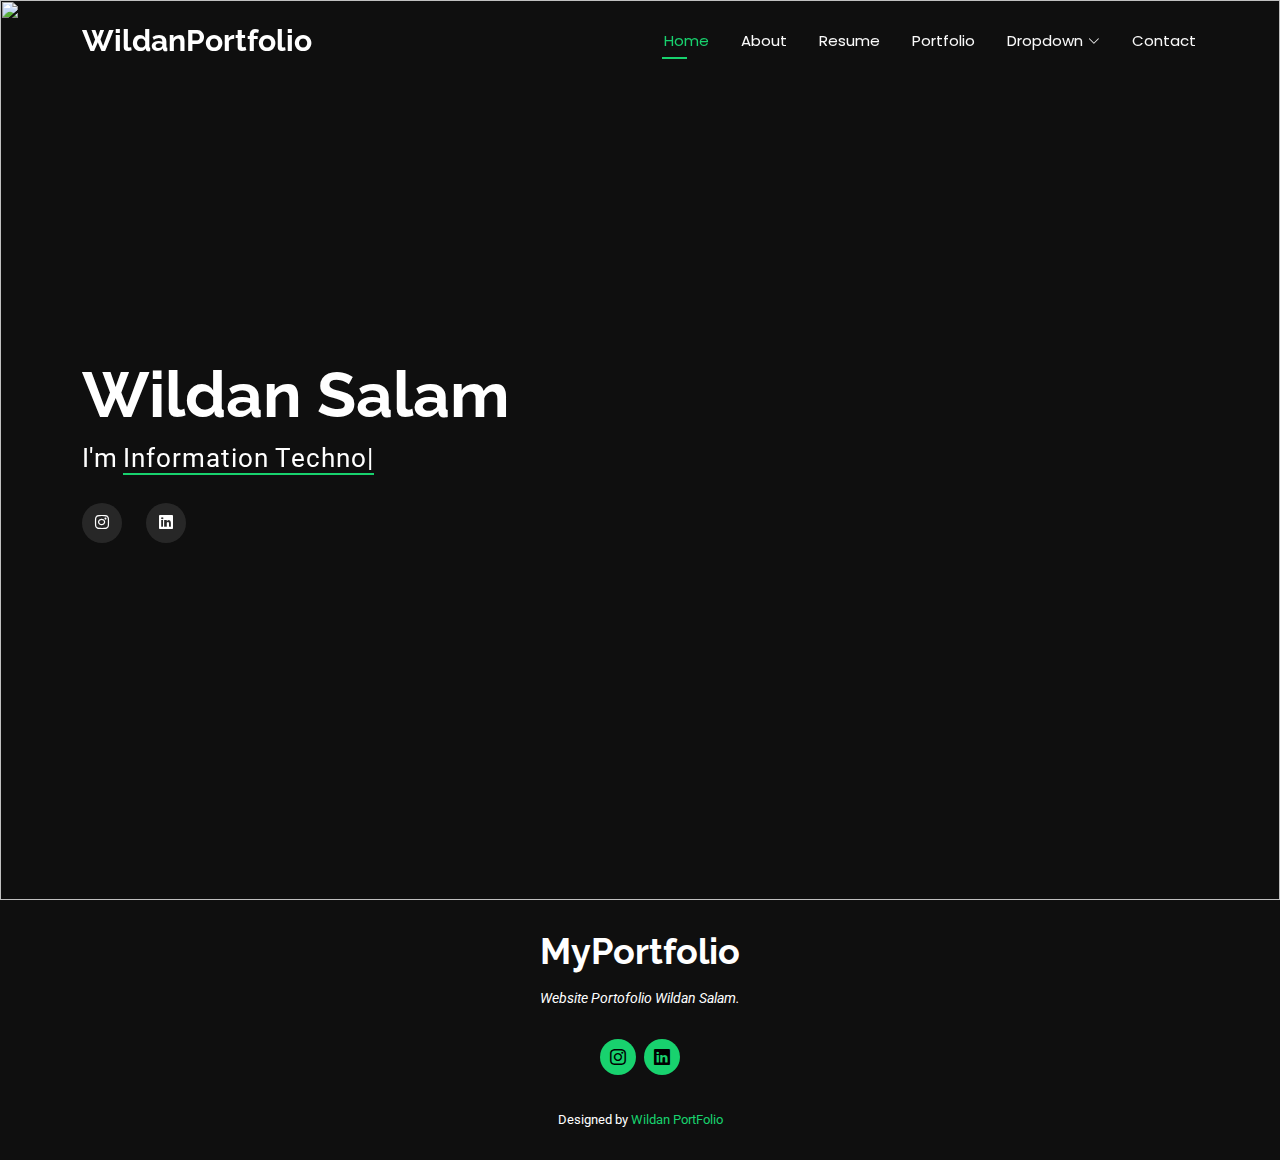
==== index.html @ bd1321b5 "first commit" ====
<!DOCTYPE html>
<html lang="en">

<head>
  <meta charset="utf-8">
  <meta content="width=device-width, initial-scale=1.0" name="viewport">
  <title>Portofolio</title>
  <meta name="description" content="">
  <meta name="keywords" content="">

  <!-- Favicons -->
  <link href="assets/img/favicon.png" rel="icon">
  <link href="assets/img/apple-touch-icon.png" rel="apple-touch-icon">

  <!-- Fonts -->
  <link href="https://fonts.googleapis.com" rel="preconnect">
  <link href="https://fonts.gstatic.com" rel="preconnect" crossorigin>
  <link href="https://fonts.googleapis.com/css2?family=Roboto:ital,wght@0,100;0,300;0,400;0,500;0,700;0,900;1,100;1,300;1,400;1,500;1,700;1,900&family=Poppins:ital,wght@0,100;0,200;0,300;0,400;0,500;0,600;0,700;0,800;0,900;1,100;1,200;1,300;1,400;1,500;1,600;1,700;1,800;1,900&family=Raleway:ital,wght@0,100;0,200;0,300;0,400;0,500;0,600;0,700;0,800;0,900;1,100;1,200;1,300;1,400;1,500;1,600;1,700;1,800;1,900&display=swap" rel="stylesheet">

  <!-- Vendor CSS Files -->
  <link href="assets/vendor/bootstrap/css/bootstrap.min.css" rel="stylesheet">
  <link href="assets/vendor/bootstrap-icons/bootstrap-icons.css" rel="stylesheet">
  <link href="assets/vendor/aos/aos.css" rel="stylesheet">
  <link href="assets/vendor/swiper/swiper-bundle.min.css" rel="stylesheet">
  <link href="assets/vendor/glightbox/css/glightbox.min.css" rel="stylesheet">

  <!-- Main CSS File -->
  <link href="assets/css/main.css" rel="stylesheet">

  <!-- =======================================================
  * Template Name: Personal
  * Template URL: https://bootstrapmade.com/personal-free-resume-bootstrap-template/
  * Updated: Nov 04 2024 with Bootstrap v5.3.3
  * Author: BootstrapMade.com
  * License: https://bootstrapmade.com/license/
  ======================================================== -->
</head>

<body class="index-page">

  <header id="header" class="header d-flex align-items-center fixed-top">
    <div class="container-fluid container-xl position-relative d-flex align-items-center justify-content-between">

      <a href="index.html" class="logo d-flex align-items-center">
        <!-- Uncomment the line below if you also wish to use an image logo -->
        <!-- <img src="assets/img/logo.png" alt=""> -->
        <h1 class="sitename">WildanPortfolio</h1>
      </a>

      <nav id="navmenu" class="navmenu">
        <ul>
          <li><a href="index.html" class="active">Home</a></li>
          <li><a href="about.html">About</a></li>
          <li><a href="resume.html">Resume</a></li>
          <li><a href="portfolio.html">Portfolio</a></li>
          <li class="dropdown"><a href="#"><span>Dropdown</span> <i class="bi bi-chevron-down toggle-dropdown"></i></a>
            <ul>
              <li><a href="#">Dropdown 1</a></li>
              <li class="dropdown"><a href="#"><span>Deep Dropdown</span> <i class="bi bi-chevron-down toggle-dropdown"></i></a>
                <ul>
                  <li><a href="#">Deep Dropdown 1</a></li>
                  <li><a href="#">Deep Dropdown 2</a></li>
                  <li><a href="#">Deep Dropdown 3</a></li>
                  <li><a href="#">Deep Dropdown 4</a></li>
                  <li><a href="#">Deep Dropdown 5</a></li>
                </ul>
              </li>
              <li><a href="#">Dropdown 2</a></li>
              <li><a href="#">Dropdown 3</a></li>
              <li><a href="#">Dropdown 4</a></li>
            </ul>
          </li>
          <li><a href="contact.html">Contact</a></li>
        </ul>
        <i class="mobile-nav-toggle d-xl-none bi bi-list"></i>
      </nav>

    </div>
  </header>

  <main class="main">

    <!-- Hero Section -->
    <section id="hero" class="hero section dark-background">

      <img src="assets/img/background portofolio.jpeg
      " alt="" data-aos="fade-in">

      <div class="container" data-aos="zoom-out" data-aos-delay="100">
        <h2>Wildan Salam</h2>
        <p>I'm <span class="typed" data-typed-items="Pamulang University Student, Information Technology Support,">Information Technology Support</span><span class="typed-cursor typed-cursor--blink"></span></p>
        <div class="social-links">
          <a href="#"><i class="bi bi-instagram"></i></a>
          <a href="#"><i class="bi bi-linkedin"></i></a>
        </div>
      </div>

    </section><!-- /Hero Section -->

  </main>

  <footer id="footer" class="footer dark-background">
    <div class="container">
      <h3 class="sitename">MyPortfolio</h3>
      <p>Website Portofolio Wildan Salam.</p>
      <div class="social-links d-flex justify-content-center">
        <a href="#"><i class="bi bi-instagram"></i></a>
        <a href="#"><i class="bi bi-linkedin"></i></a>
      </div>

      <div class="container">
        <div class="credits">
          <!-- All the links in the footer should remain intact. -->
          <!-- You can delete the links only if you've purchased the pro version. -->
          <!-- Licensing information: https://bootstrapmade.com/license/ -->
          <!-- Purchase the pro version with working PHP/AJAX contact form: [buy-url] -->
          Designed by <a href="#">Wildan PortFolio</a>
        </div>
      </div>
    </div>
  </footer>

  <!-- Scroll Top -->
  <a href="#" id="scroll-top" class="scroll-top d-flex align-items-center justify-content-center"><i class="bi bi-arrow-up-short"></i></a>

  <!-- Preloader -->
  <div id="preloader"></div>

  <!-- Vendor JS Files -->
  <script src="assets/vendor/bootstrap/js/bootstrap.bundle.min.js"></script>
  <script src="assets/vendor/php-email-form/validate.js"></script>
  <script src="assets/vendor/aos/aos.js"></script>
  <script src="assets/vendor/typed.js/typed.umd.js"></script>
  <script src="assets/vendor/purecounter/purecounter_vanilla.js"></script>
  <script src="assets/vendor/waypoints/noframework.waypoints.js"></script>
  <script src="assets/vendor/swiper/swiper-bundle.min.js"></script>
  <script src="assets/vendor/glightbox/js/glightbox.min.js"></script>
  <script src="assets/vendor/imagesloaded/imagesloaded.pkgd.min.js"></script>
  <script src="assets/vendor/isotope-layout/isotope.pkgd.min.js"></script>

  <!-- Main JS File -->
  <script src="assets/js/main.js"></script>

</body>

</html>
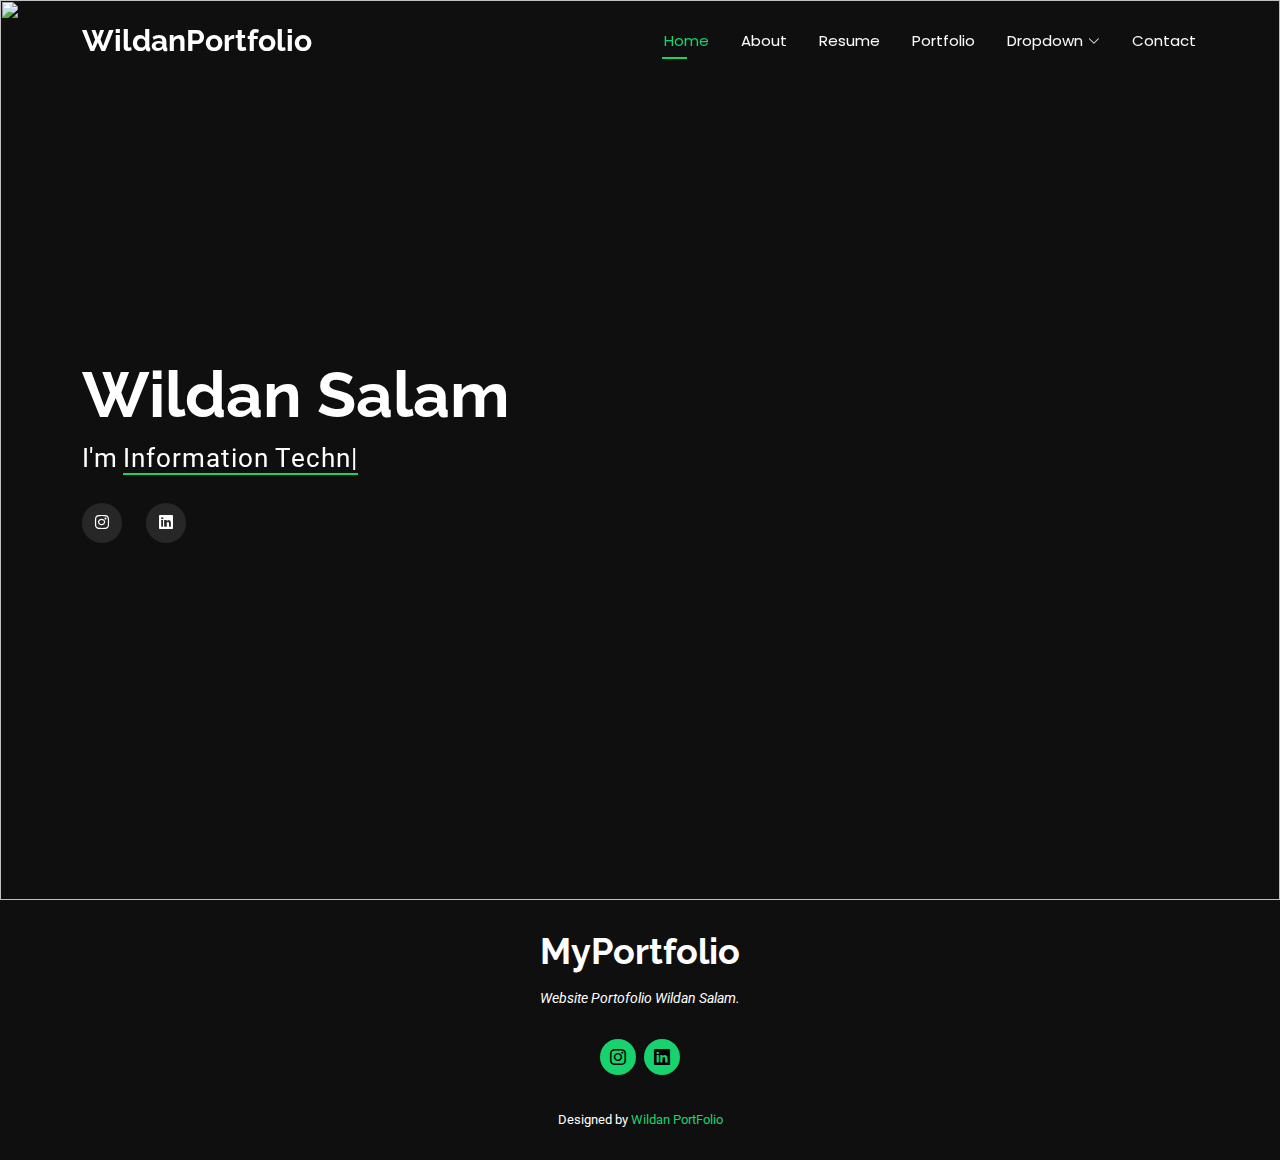
==== commit 7ae525d1: "update" ====
--- a/index.html
+++ b/index.html
@@ -98,6 +98,7 @@
     </section><!-- /Hero Section -->
 
   </main>
+  
 
   <footer id="footer" class="footer dark-background">
     <div class="container">
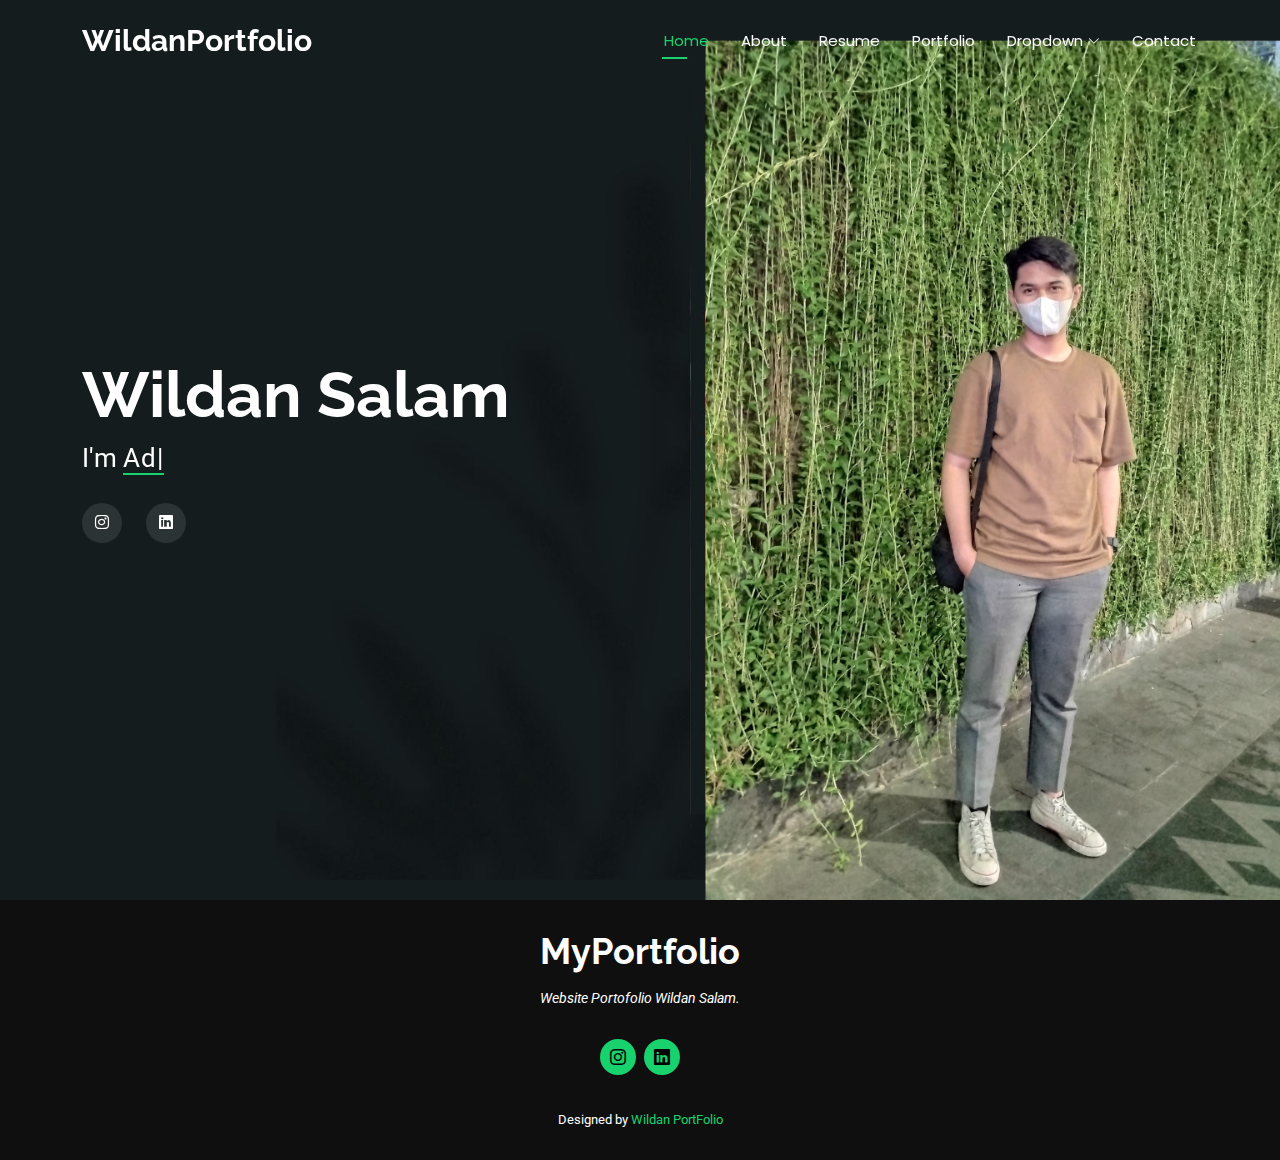
==== commit daec3dba: "change" ====
--- a/index.html
+++ b/index.html
@@ -83,12 +83,12 @@
     <!-- Hero Section -->
     <section id="hero" class="hero section dark-background">
 
-      <img src="assets/img/background portofolio.jpeg
-      " alt="" data-aos="fade-in">
+      <img src="assets/img/fotosampul.png"
+       alt="" data-aos="fade-in">
 
       <div class="container" data-aos="zoom-out" data-aos-delay="100">
         <h2>Wildan Salam</h2>
-        <p>I'm <span class="typed" data-typed-items="Pamulang University Student, Information Technology Support,">Information Technology Support</span><span class="typed-cursor typed-cursor--blink"></span></p>
+        <p>I'm <span class="typed" data-typed-items="Pamulang University Student, Administration,">Administration</span><span class="typed-cursor typed-cursor--blink"></span></p>
         <div class="social-links">
           <a href="#"><i class="bi bi-instagram"></i></a>
           <a href="#"><i class="bi bi-linkedin"></i></a>
